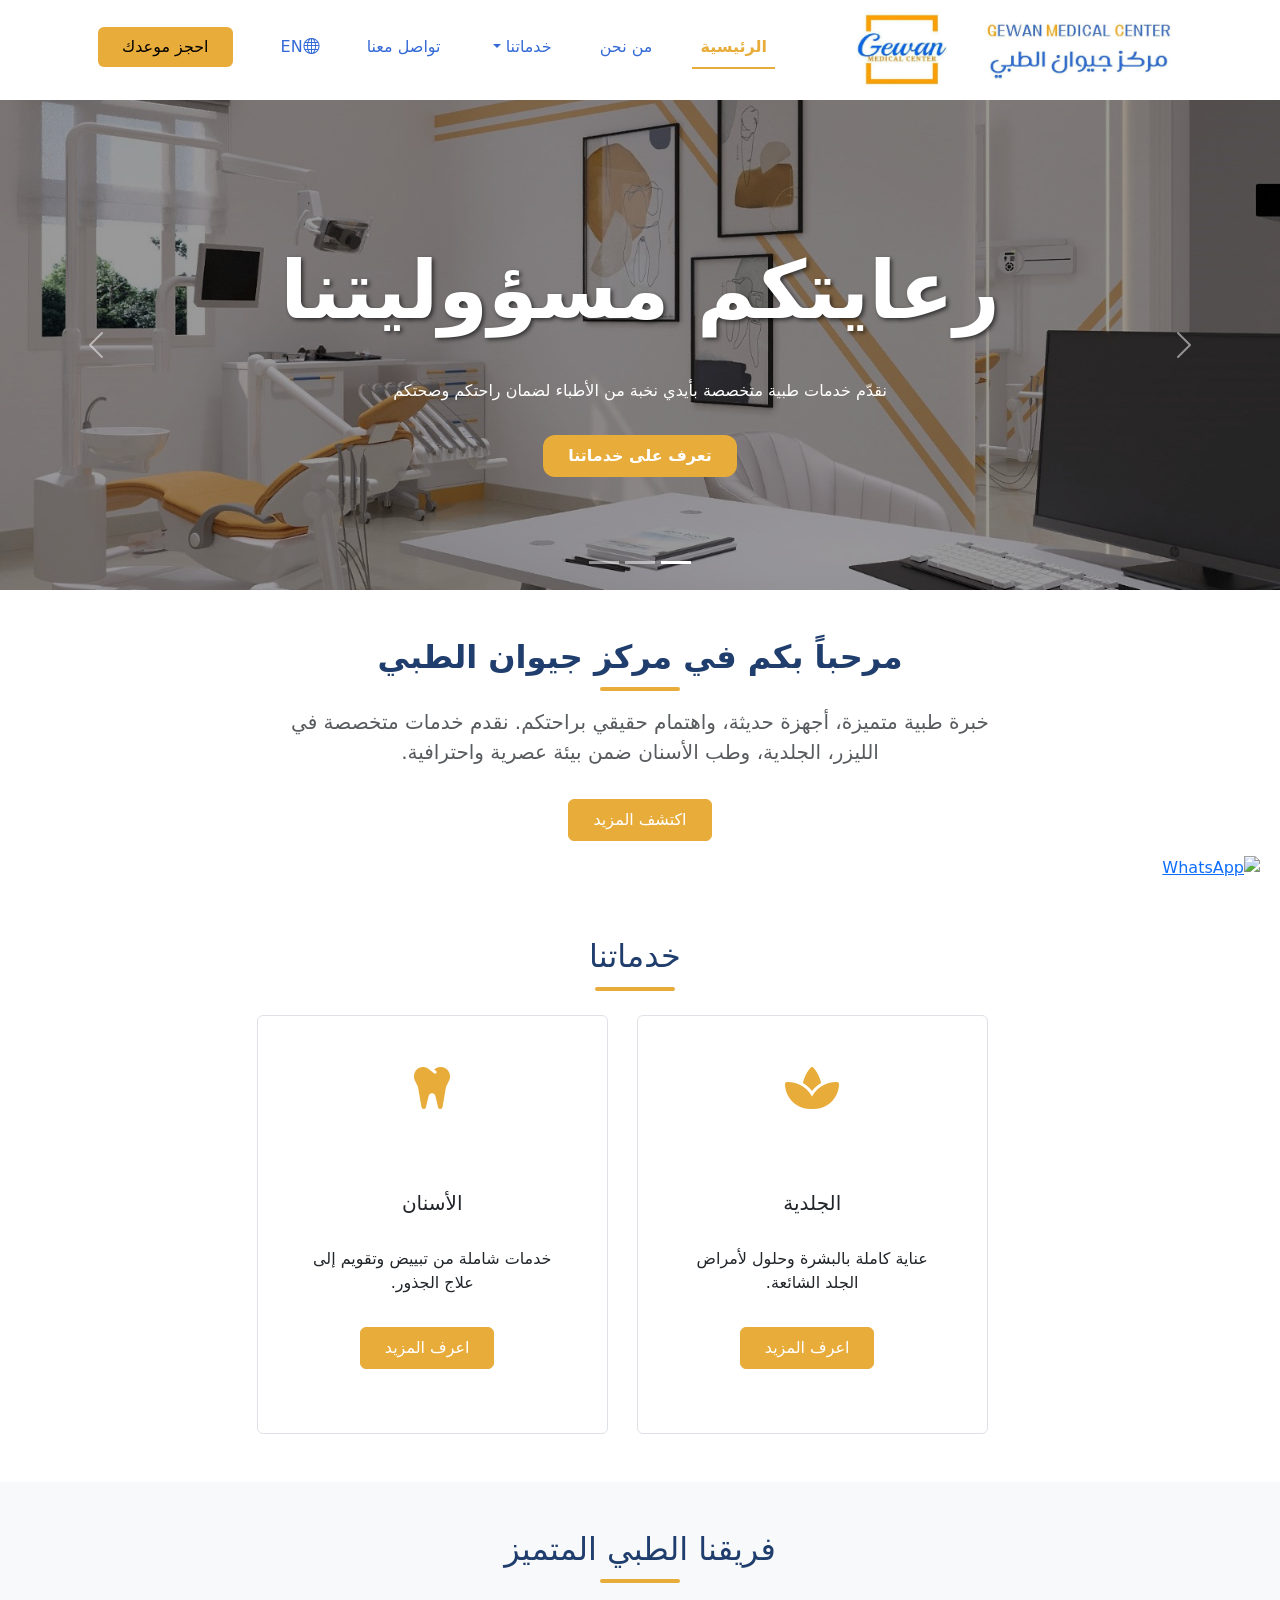
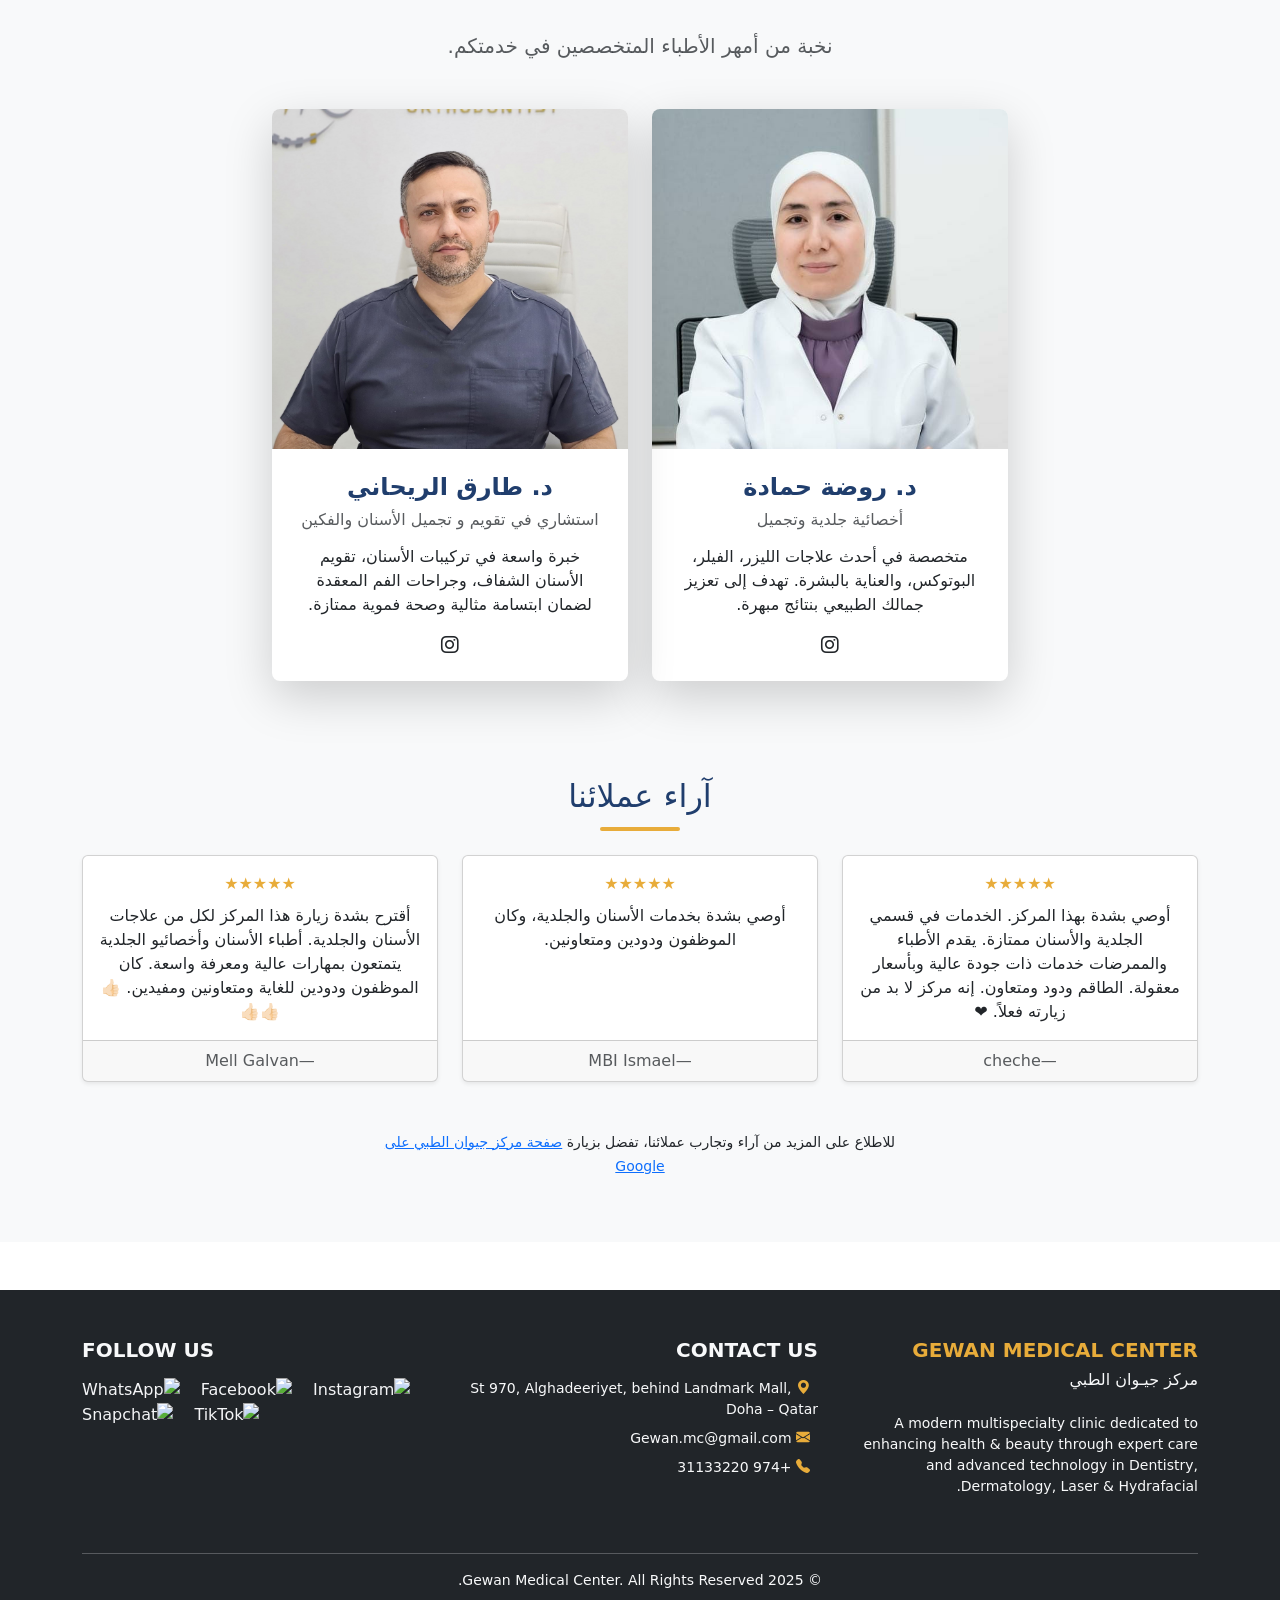
==== docs/index.html @ a1a54abe "Add files via upload" ====
<!DOCTYPE html>
<html lang="ar" dir="rtl">
<head>
    <meta charset="UTF-8">
    <meta name="viewport" content="width=device-width, initial-scale=1.0">
    <title>Gewan Medical Center</title>
        <link rel="stylesheet" href="https://cdn.jsdelivr.net/npm/bootstrap-icons@1.11.3/font/bootstrap-icons.css">
<link rel="stylesheet" href="https://cdnjs.cloudflare.com/ajax/libs/font-awesome/6.4.2/css/all.min.css">
<link href="https://cdn.jsdelivr.net/npm/bootstrap@5.3.8/dist/css/bootstrap.min.css" rel="stylesheet" integrity="sha384-sRIl4kxILFvY47J16cr9ZwB07vP4J8+LH7qKQnuqkuIAvNWLzeN8tE5YBujZqJLB" crossorigin="anonymous">
    <link href="assets/style.css" rel="stylesheet">
    <script src="https://cdn.jsdelivr.net/npm/bootstrap@5.3.8/dist/js/bootstrap.bundle.min.js" integrity="sha384-FKyoEForCGlyvwx9Hj09JcYn3nv7wiPVlz7YYwJrWVcXK/BmnVDxM+D2scQbITxI" crossorigin="anonymous"></script>
</head>
<a href="https://wa.me/97431133220" 
   class="whatsapp-float" 
   target="_blank" 
   title="تواصل معنا على واتساب">
  <img src="https://img.icons8.com/color/48/000000/whatsapp--v1.png" alt="WhatsApp">
</a>



<body>
   
  <nav class="navbar navbar-expand-lg navbar-custom">
  <div class="container">
    
    <a class="navbar-brand p-0 m-0 me-3 " href="index.html">
      <img src="images/WhatsApp Image 2025-09-18 at 08.56.41_3c8cac1d.jpg" alt="" width="340" height="80" class="navbar-logo p-0 m-0">
    </a>
  
    <button class="navbar-toggler" type="button" data-bs-toggle="collapse" data-bs-target="#navbarNavDropdown" aria-controls="navbarNavDropdown" aria-expanded="false" aria-label="Toggle navigation">
      <span class="navbar-toggler-icon"></span>
    </button>
    <div class="collapse navbar-collapse" id="navbarNavDropdown">
      
      <ul class="navbar-nav w-100 justify-content-end"> 
        
        <li class="nav-item mx-3">
          <a class="nav-link active" aria-current="page" href="index.html">الرئيسية<a>
        </li>
        <li class="nav-item mx-3">
          <a class="nav-link" href="about.html">من نحن</a>
        </li>
        
        <li class="nav-item dropdown mx-3">
          <a class="nav-link dropdown-toggle" href="#" id="navbarDropdownMenuLink" role="button" data-bs-toggle="dropdown" aria-expanded="false">
             خدماتنا
          </a>
          <ul class="dropdown-menu" aria-labelledby="navbarDropdownMenuLink">
            <li><a class="dropdown-item" href="derma.html">الجلدية</a></li>
            <li><a class="dropdown-item" href="ortho.html">الأسنان</a></li>
          </ul>
        </li>
        
        <li class="nav-item mx-3">
          <a class="nav-link" href="contact.html">تواصل معنا</a>
        </li>
        
         <li class="nav-item mx-3">
  <a class="nav-link" href="index-en.html"><i class="bi bi-globe"></i>EN</a>
</li>
        
        <li class="nav-item ms-lg-3 me-4"> 
            <a class="btn btn-warning px-4 py-2" href="https://wa.me/97431133220" style="background-color: #E8AC3A; border: none;">احجز موعدك</a>
        </li>
      </ul>
      
    </div>
  </div>
</nav>

<div id="carouselExampleIndicators" class="carousel slide" data-bs-ride="true">
  <div class="carousel-indicators">
    <button type="button" data-bs-target="#carouselExampleIndicators" data-bs-slide-to="0" class="active" aria-current="true" aria-label="Slide 1"></button>
    <button type="button" data-bs-target="#carouselExampleIndicators" data-bs-slide-to="1" aria-label="Slide 2"></button>
    <button type="button" data-bs-target="#carouselExampleIndicators" data-bs-slide-to="2" aria-label="Slide 3"></button>
  </div>
  <div class="carousel-inner">
    <div class="carousel-item active c-item">
      <img src="images/WhatsApp Image 2025-09-12 at 21.37.39_59a9d70a.jpg" class="d-block w-100 c-img" alt="img1">
      <div class="carousel-caption d-flex flex-column justify-content-center align-items-center h-100">
        <h1 class="display-1 fw-bolder mb-3">رعايتكم مسؤوليتنا</h1><br>
        <p>نقدّم خدمات طبية متخصصة بأيدي نخبة من الأطباء لضمان راحتكم وصحتكم</p>
            <a href="#services" class="btn btn-cta px-4 py-2 mt-3">تعرف على خدماتنا</a>

      </div>
    </div>
    <div class="carousel-item c-item">
      <img src="images/WhatsApp Image 2025-09-12 at 21.37.39_78ff6b8d.jpg" class="d-block w-100 c-img" alt="img2">
       <div class="carousel-caption d-flex flex-column justify-content-center align-items-center h-100">
        <h1 class="display-1 fw-bolder mb-3">خدمات جلدية وتقويم أسنان</h1><br>
        <p> من جلسات العناية بالبشرة إلى ابتسامة مثالية، خبراؤنا جاهزون لخدمتكم بأعلى جودة</p>
            <a href="contact.html" class="btn btn-cta px-4 py-2 mt-3">احجز موعد</a>

      </div>
    </div>
    <div class="carousel-item c-item">
      <img src="images/WhatsApp Image 2025-09-12 at 21.37.39_b783c3b2.jpg" class="d-block w-100 c-img" alt="img3">
       <div class="carousel-caption d-flex flex-column justify-content-center align-items-center h-100">
        <h1 class="display-1 fw-bolder mb-3">احجز موعدك بسهولة</h1>
        <p>تواصل معنا الآن لزيارة سريعة واهتمام فوري</p><br>
            <a href="https://wa.me/97431133220" class="btn btn-cta px-4 py-2">تواصل معنا</a>

      </div>
    </div>
  </div>
  
  <button class="carousel-control-prev" type="button" data-bs-target="#carouselExampleIndicators" data-bs-slide="prev">
    <span class="carousel-control-prev-icon" aria-hidden="true"></span>
    <span class="visually-hidden">Previous</span>
  </button>
  <button class="carousel-control-next" type="button" data-bs-target="#carouselExampleIndicators" data-bs-slide="next">
    <span class="carousel-control-next-icon" aria-hidden="true"></span>
    <span class="visually-hidden">Next</span>
  </button>
</div>


   <section class="welcome-section py-5" dir="rtl">
  <div class="container">
    <div class="row justify-content-center">
      
      <div class="col-md-8 text-center">
        <h2 class="fw-bold mb-3 section-title">مرحباً بكم في مركز جيوان الطبي</h2>
        <p class="text-muted fs-5">
          خبرة طبية متميزة، أجهزة حديثة، واهتمام حقيقي براحتكم. 
          نقدم خدمات متخصصة في الليزر، الجلدية، وطب الأسنان ضمن بيئة عصرية واحترافية.
        </p>
        <a href="about.html" class="btn btn-primary-custom px-4 py-2 mt-3">اكتشف المزيد</a>
      </div>

    </div>
  </div>
</section>


  </div>
</section>

<section class="services-cards-section container my-5 text-center ">
  <h2  id="services" class="mb-4 section-title text-center ">خدماتنا</h2>
     <div class="row text-center d-flex align-items-stretch justify-content-center"> 
     
   <div class="col-md-6 col-lg-4 d-flex"> 
  <div class="card p-4 text-center h-100"> 
  <i class="fa-solid fa-spa"></i>
   <div class="card-body">
      <h5 class="card-title">الجلدية</h5>
      <p class="card-text">عناية كاملة بالبشرة وحلول لأمراض الجلد الشائعة.</p>
      <a href="derma.html" class="btn btn-primary-custom px-4 py-2 mt-3">اعرف المزيد</a>
    </div>
  </div>
</div>

<div class="col-md-6 col-lg-4 d-flex"> 
  <div class="card p-4 text-center h-100">  
  <i class="fa-solid fa-tooth"></i>  
    <div class="card-body">
      <h5 class="card-title">الأسنان</h5>
      <p class="card-text">خدمات شاملة من تبييض وتقويم إلى علاج الجذور.</p>
      <a href="ortho.html" class="btn btn-primary-custom px-4 py-2 mt-3">اعرف المزيد</a>
    </div>
  </div>
</div>
    </div>
</section>


<section class="py-5 bg-light doctors-section">
    <div class="container">
        <div class="text-center mb-5">
            <h2 class="mb-5 section-title text-center">فريقنا الطبي المتميز</h2>
            <p class="lead text-muted">نخبة من أمهر الأطباء المتخصصين في خدمتكم.</p>
        </div>

        <div class="row justify-content-center g-4">
            
            <div class="col-md-6 col-lg-4">
                <div class="card h-100 border-0 shadow-lg rounded-3 overflow-hidden doctor-card">
                    <div class="doctor-img-container">
                        <img src="images/dr.rawda.jpg" class="card-img-top doctor-img" alt="صورة د. روضة">
                    </div>
                    <div class="card-body text-center p-4">
                        <h4 class="card-title fw-bold text-primary mb-2">د. روضة حمادة</h4>
                        <h6 class="text-muted mb-3">أخصائية جلدية وتجميل</h6>
                        <p class="card-text text-dark">
                            متخصصة في أحدث علاجات الليزر، الفيلر، البوتوكس، والعناية بالبشرة. تهدف إلى تعزيز جمالك الطبيعي بنتائج مبهرة.
                        </p>
                        <div class="social-icons mt-3">
                            <a href="https://www.instagram.com/drawdahamada?igsh=ZHRvZXlpbjd2ejQ1" class="text-dark mx-2"><i class="fab fa-instagram fa-lg"></i></a>
                        </div>
                    </div>
                </div>
            </div>

            <div class="col-md-6 col-lg-4">
                <div class="card h-100 border-0 shadow-lg rounded-3 overflow-hidden doctor-card">
                    <div class="doctor-img-container">
                        <img src="images/dr.tarek.jpg" class="card-img-top doctor-img" alt="صورة د. طارق">
                    </div>
                    <div class="card-body text-center p-4">
                        <h4 class="card-title fw-bold text-primary mb-2">د. طارق الريحاني</h4>
                        <h6 class="text-muted mb-3">استشاري في تقويم و تجميل الأسنان والفكين</h6>
                        <p class="card-text text-dark">
                            خبرة واسعة في تركيبات الأسنان، تقويم الأسنان الشفاف، وجراحات الفم المعقدة لضمان ابتسامة مثالية وصحة فموية ممتازة.
                        </p>
                        <div class="social-icons mt-3">
                            <a href="https://www.instagram.com/drtarek_al_rihani?igsh=MTMxM2R5azlobGZpZg==" class="text-dark mx-2"><i class="fab fa-instagram fa-lg"></i></a>
                        </div>
                    </div>
                </div>
            </div>
            
        </div>
    </div>
</section>


<section class="bg-light py-5 text-center">
  <div class="container">
    <h2 class="mb-4 section-title text-center">آراء عملائنا</h2>
   <div class="row">
      
      <div class="col-md-4 mb-4">
        <div class="card h-100 shadow-sm">
          <div class="card-body">
            <div class="mb-2 text-warning">★★★★★</div>
            <p class="card-text">أوصي بشدة بهذا المركز. الخدمات في قسمي الجلدية والأسنان ممتازة. يقدم الأطباء والممرضات خدمات ذات جودة عالية وبأسعار معقولة. الطاقم ودود ومتعاون. إنه مركز لا بد من زيارته فعلاً. ❤️</p>
          </div>
          <div class="card-footer text-muted">—cheche</div>
        </div>
      </div>

      <div class="col-md-4 mb-4">
        <div class="card h-100 shadow-sm">
          <div class="card-body">
            <div class="mb-2 text-warning">★★★★★</div>
            <p class="card-text">أوصي بشدة بخدمات الأسنان والجلدية، وكان الموظفون ودودين ومتعاونين.</p>
          </div>
          <div class="card-footer text-muted">—MBI Ismael</div>
        </div>
      </div>

      <div class="col-md-4 mb-4">
        <div class="card h-100 shadow-sm">
          <div class="card-body">
            <div class="mb-2 text-warning">★★★★★</div>
            <p class="card-text">أقترح بشدة زيارة هذا المركز لكل من علاجات الأسنان والجلدية. أطباء الأسنان وأخصائيو الجلدية يتمتعون بمهارات عالية ومعرفة واسعة. كان الموظفون ودودين للغاية ومتعاونين ومفيدين. 👍🏻👍🏻👍🏻</p>
          </div>
          <div class="card-footer text-muted">—Mell Galvan</div>
        </div>
      </div>
    </div>
   <p class="text-center mt-4">
  <small>
    للاطلاع على المزيد من آراء وتجارب عملائنا، تفضل بزيارة  
    <a href="https://goo.gl/maps/kfU4Qc6S6274GmgRA" target="_blank" rel="noopener noreferrer">
      صفحة مركز جيوان الطبي على <br>Google
    </a>
  </small>
</p>
  </div>
</section>


<footer class="footer bg-dark text-light pt-5 pb-3 mt-5">
  <div class="container">
    <div class="row">

      <!-- Company Info -->
      <div class="col-md-4 mb-4">
<h5 class="text-warning fw-bold">GEWAN MEDICAL CENTER</h5>
    <h6 class="mb-4">مركز جيـوان الطبي</h6>        <p class="small">
          A modern multispecialty clinic dedicated to enhancing health & beauty 
          through expert care and advanced technology in Dentistry, Dermatology, 
          Laser & Hydrafacial.
        </p>
      </div>

      <!-- Contact Info -->
      <div class="col-md-4 mb-4">
        <h5 class="text-uppercase fw-bold mb-3">Contact Us</h5>
        <p class="small mb-2"><i class="bi bi-geo-alt-fill text-warning me-2"></i>
          St 970, Alghadeeriyet, behind Landmark Mall, Doha – Qatar
        </p>
        <p class="small mb-2"><i class="bi bi-envelope-fill text-warning me-2"></i>
          <a href="mailto:Gewan.mc@gmail.com" class="text-light">Gewan.mc@gmail.com</a>
        </p>
        <p class="small"><i class="bi bi-telephone-fill text-warning me-2"></i>
          <a href="tel:+97431133220" class="text-light">+974 31133220</a>
        </p>
      </div>

      <!-- Social Media -->
      <div class="col-md-4 mb-4 text-center text-md-start">
    <h5 class="text-uppercase fw-bold mb-3">Follow Us</h5>
    
    <a href="https://instagram.com/Gewan.mc" target="_blank" class="me-3">
        <img src="https://img.icons8.com/fluency/36/instagram-new.png" alt="Instagram">
    </a>
    
    <a href="https://facebook.com/Gewan.mc" target="_blank" class="me-3">
        <img src="https://img.icons8.com/fluency/36/facebook-new.png" alt="Facebook">
    </a>
    
    <a href="https://wa.me/97431133220" target="_blank" class="me-3">
        <img src="https://img.icons8.com/color/36/whatsapp--v1.png" alt="WhatsApp">
    </a>
    
    <a href="https://www.tiktok.com/@gewan.medical.cen" target="_blank" class="me-3">
        <img src="https://img.icons8.com/fluency/36/tiktok.png" alt="TikTok">
    </a>
    
    <a href="https://www.snapchat.com/@gewanmedicalcen" target="_blank" class="me-3">
        <img src="https://img.icons8.com/fluency/36/snapchat.png" alt="Snapchat">
    </a>
</div>
    </div>

    <!-- Divider -->
    <hr class="bg-secondary">

    <!-- Bottom -->
    <div class="text-center small">
      <p class="mb-0">© 2025 Gewan Medical Center. All Rights Reserved.</p>
    </div>
  </div>
</footer>

</body>
</html>
---- docs/assets/style.css ----
html {
  scroll-behavior: smooth;
}
body {
    padding-top: 100px; 
}

.navbar-custom {
    position: fixed;
    top: 0;
    left: 0;
    width: 100%;
    z-index: 9999; 
    background-color: #fff;
}

.overlay {
    position: absolute;
    top: 0;
    left: 0;
    width: 100%;
    height: 100%;
    background-color: rgba(0, 0, 0, 0.4); 
    z-index: 1;
}

.carousel-caption {
    z-index: 2;
}

.c-item {
    height: 70vh; 
}

.c-img {
    height: 100%;
    object-fit: cover; /* لضمان تغطية الصورة للمساحة دون تشوه */
}

.carousel-caption h1 {
    padding-top: 70px;
    text-shadow: 2px 2px 4px rgba(0, 0, 0, 0.6); 
}
.navbar-custom .nav-link,
.navbar-custom .navbar-brand {
    color: #346ad6 !important ; 
    
    
}

.navbar-custom .dropdown-item{
    color: #315eb6;
}


.navbar-custom .nav-link:hover{
    color: #E8AC3A !important;
}

.navbar-custom .nav-link.active {
        border-bottom: 2px solid #E8AC3A; 
        margin-bottom: 0;
  color: #E8AC3A !important;
  font-weight: bold; 
}

.navbar-custom .dropdown-item:hover {
      background-color: #94B6EF;

}


.section-title {
    color: #203E6D; 
    
    position: relative; 
    padding-bottom: 10px; 
}

.section-title::after {
    content: '';
    display: block;
    width: 90px; 
    height: 3px; 
    background-color: #E8AC3A;
    
    position: absolute;
    bottom: 0;
    left: 50%;
    transform: translateX(-50%);
}

.btn-primary-custom {
    background-color: #E8AC3A;
    border-color: #E8AC3A;
    color: #fff;
}

.btn-primary-custom:hover {
    background-color: #c9932e;
    border-color: #c9932e;
}

.whatsapp-float {
  position: fixed;
  bottom: 20px;
  right: 20px;
  z-index: 999;
  cursor: pointer;
}

.c-item{
    height:490px;
   
}
.c-img{
    
     height: 100%;
    object-fit: cover;
    filter:brightness(0.6);
    
}
.services-cards-section .card i {
    font-size: 3rem; 
    color: #E8AC3A; 
    margin-bottom: 15px;
    transition: color 0.3s ease; 
}

.services-cards-section .card {
    transition: all 0.3s ease; 
    border: 1px solid #dee2e6; 
}

.services-cards-section .card:hover {
    background-color: #203E6D; 
    color: #fff; 
    cursor: pointer;
    transform: translateY(-5px); 
    box-shadow: 0 10px 20px rgba(0, 0, 0, 0.2); 
}

.services-cards-section .card:hover i {
    color: #fff; 
}

.services-cards-section .card:hover .card-title {
    color: #fff; 
}


.btn-primary-custom {
    background-color: #E8AC3A;
    border-color: #E8AC3A;
    color: #fff;
    transition: all 0.3s ease;
}


.services-cards-section .card:hover .btn-primary-custom {
    background-color: #203E6D; 

    color: #fff;
    border-color: #fff; /* يمكن تغيير الحدود إلى الأبيض */
}


.services-cards-section .card:hover .btn-primary-custom:hover {
    background-color: #142a4a; /* درجة أغمق قليلاً من الكحلي */
    color: #fff;
    border-color: #fff;
}


.doctors-section {
    background-color: #F4F5F7; /* لون الخلفية الفاتح */
}

.doctors-section .section-title {
    color: #203E6D; /* لون العنوان الكحلي */
    position: relative;
    padding-bottom: 15px;
    display: inline-block;
}


.doctors-section .section-title::after {
    content: '';
    display: block;
    width: 80px;
    height: 4px;
    background-color: #E8AC3A; /* اللون الذهبي للخط */
    position: absolute;
    bottom: 0;
    left: 50%;
    transform: translateX(-50%);
    border-radius: 2px;
}


.doctor-card {
    transition: transform 0.3s ease-in-out, box-shadow 0.3s ease-in-out;
    border: none !important;
}

.doctor-card:hover {
    transform: translateY(-10px); /* رفع البطاقة عند التحويم */
    box-shadow: 0 1rem 3rem rgba(0, 0, 0, 0.175) !important; /* ظل أقوى */
}


.doctor-img-container {
    overflow: hidden;
    position: relative;
}

.doctor-img {
    transition: transform 0.3s ease-in-out; /* حركة ناعمة للصورة */
    width: 100%;
    height: 340px; 
    object-fit: cover;
}

.doctor-card:hover .doctor-img {
    transform: scale(1.08); /* تكبير الصورة قليلاً عند التحويم */
}

/* ألوان الأيقونات الاجتماعية والأسماء */
.doctor-card .social-icons a {
    color: #203E6D; /* لون كحلي للأيقونات */
    transition: color 0.3s ease;
}

.doctor-card .social-icons a:hover {
    color: #E8AC3A; /* لون ذهبي عند التحويم */
}


.text-primary {
  
    color: #203E6D !important; 
}


.text-warning {
    color: #E8AC3A !important;
}

/*ِabout us*/
.circle-wrapper {
  position: relative;
  width: 390px;
  height: 390px;
}

.circle-bg {
  position: absolute;
  top: 20px;
  
  width: 100%;
  height: 100%;
  border-radius: 50%;
  background: #E8AC3A;
  z-index: 1;
}

.circle-image-wrapper {
  position: relative;
  width: 370px;
  height: 370px;
  border-radius: 50%;
  overflow: hidden;
  z-index: 1;
  box-shadow: 0 10px 25px rgba(0,0,0,0.2);
}

.circle-image-wrapper img {
  width: 100%;
  height: 100%;
  object-fit: cover;
}

.section-title {
  
    color: #203E6D; /* كحلي */
    position: relative;
    padding-bottom: 15px;
    display: inline-block;
}

.section-title::after {
    content: '';
    display: block;
    width: 80px;
    height: 4px;
    background-color: #E8AC3A; /* ذهبي */
    position: absolute;
    bottom: 0;
    left: 50%;
    transform: translateX(-50%);
    border-radius: 2px;
}


.vision-mission-card {
    /* لون خلفية كحلي فاتح جداً لتحديد المساحة */
    background-color: #f8f9fa; 
    /* حدود رقيقة بلون كحلي فاتح */
    border: 1px solid #94B6EF; 
    /* ظل خفيف لإبراز البطاقة */
    box-shadow: 0 4px 10px rgba(0, 0, 0, 0.05);
    /* تأثير انتقال للتحسين البصري */
    transition: transform 0.3s ease, box-shadow 0.3s ease;
    height: 100%; /* لضمان ارتفاع متساوٍ */
}


.vision-mission-card:hover {
    transform: translateY(-5px);
    box-shadow: 0 8px 15px rgba(0, 0, 0, 0.1);
}


.text-warning {
    color: #E8AC3A !important; /* اللون الذهبي */
}


.text-primary {
    color: #203E6D !important; /* اللون الكحلي */
}

/* CTA Footer (section style) */
.cta-footer {
  background: linear-gradient(90deg, #203E6D, #2c4f87);
  color: #fff;
  display: flex;
  justify-content: space-between;
  align-items: center;
  padding: 18px 25px;
  font-size: 15px;
  border-radius: 12px;
  margin: 40px auto;
  max-width: 900px;
  box-shadow: 0 4px 12px rgba(0,0,0,0.1);
}

.cta-footer strong {
  color: #E8AC3A;
  font-weight: bold;
  margin-right: 6px;
}

.cta-footer a {
  background-color: #E8AC3A;
  color: #203E6D;
  text-decoration: none;
  font-weight: 600;
  padding: 10px 22px;
  border-radius: 25px;
  transition: all 0.3s ease;
}

.cta-footer a:hover {
  background-color: #fff;
  color: #203E6D;
  transform: translateY(-2px);
  box-shadow: 0 4px 10px rgba(0,0,0,0.15);
}

/* موبايل */
@media (max-width: 576px) {
  .cta-footer {
    flex-direction: column;
    text-align: center;
    gap: 10px;
    font-size: 14px;
    padding: 20px;
  }
}
@media (max-width: 576px) {
  .services-cards-section .row {
    justify-content: center !important;
  }

  .services-cards-section .col-md-6 {
    display: flex;
    justify-content: center;
    margin-bottom: 20px;
  }

  .services-cards-section .card {
    width: 90%;
    max-width: 320px;
  }
}

/*contact us */

/* Hero background */
.contact-hero {
  position: relative;
  height: 50vh;
  background: url('https://images.unsplash.com/photo-1505751172876-fa1923c5c528') no-repeat center center/cover;
}

.contact-hero::after {
  content: "";
  position: absolute;
  inset: 0;
  background: rgba(0,0,0,0.5);
}

/* Contact form - overlapping */
.contact-form {
  position: relative;
  margin: -240px auto 40px auto; /* negative margin pulls it up */
  background: #F4F5F7;
  padding: 2rem;
  border-radius: 20px;
  box-shadow: 0 10px 30px rgba(0,0,0,0.3);
  width: 90%;

  max-width: 500px;
  animation: fadeInUp 1s forwards;
}

/* Animation */
@keyframes fadeInUp {
  from {
    opacity: 0;
    transform: translateY(40px) scale(0.95);
  }
  to {
    opacity: 1;
    transform: translateY(0) scale(1);
  }
}
.info-box {
    display: flex; /* يجعل العناصر الأبناء (الصورة والنص) في صف واحد */
    align-items: center; /* توسيط العناصر عمودياً */
    gap: 15px; /* إضافة مسافة بين الأيقونة والنص */
    padding: 10px;
    border-radius: 10px;
    /* إضافة لمسة جمالية عند التحويم */
    transition: background-color 0.3s ease;
}

/* تأثير خفيف عند التحويم */
.info-box:hover {
    background-color: #F0F0F0; /* خلفية رمادية فاتحة جداً عند التحويم */
}

/* تنسيق الأيقونة داخل الصندوق */
.info-box img {
    flex-shrink: 0; /* يمنع الأيقونة من التقلص */
    width: 39px; /* تصغير حجم الأيقونة قليلاً لتكون متناسبة */
    height: 39px;
}

.info-text h4 {
    margin-bottom: 0px; 
    color: #203E6D; 
    font-weight: bold;
}

/* تنسيق الروابط داخل الصناديق */
.info-text a {
    color: #E8AC3A; /* لون ذهبي للروابط */
    text-decoration: none;
    transition: color 0.3s;
}

.info-text a:hover {
    color: #c98a22; 
}


.social-icons a img {
    width: 30px; /* تصغير أيقونات السوشيال ميديا قليلاً */
    height: 30px;
    margin-inline-end: 0px; 
}


.contact-form h2 {
  margin-bottom: 1rem;
  color: #203E6D;
  font-weight: bold;
}

/* Inputs */
.contact-form .form-control {
  border-radius: 10px;
  border: 1px solid #94B6EF;
  transition: border-color 0.3s, box-shadow 0.3s;
}
.contact-form .form-control:focus {
  border-color: #203E6D;
  box-shadow: 0 0 0 0.2rem rgba(148,182,239,0.4);
}

/* Button */
.btn-custom {
  background: #E8AC3A;
  color: #fff;
  font-weight: bold;
  border-radius: 12px;
  transition: 0.3s;
}
.btn-custom:hover {
  background: #c98a22;
}

.contact-info h2 {
  font-size: 1.3rem; /* أصغر */
}

.info-text h4 {
  font-size: 1rem;   /* كان 1.2rem */
}

.info-text p,
.info-text a {
  font-size: 0.9rem; /* كان 1rem */
}

.contact-info h4.mt-4 {
  font-size: 1rem;   /* أصغر */
}

.social-icons a img {
  width: 35px;  /* كان 40px */
  height: 35px;
}
.map-container {
  width: 100%;
  max-width: 800px;
  margin: auto;
  border-radius: 20px;
  overflow: hidden;
}

.footer {
  background: #203E6D; /* navy */
  color: #F4F5F7;     /* light gray */
}

.footer a {
  color: #F4F5F7;
  text-decoration: none;
}

.footer a:hover {
  color: #E8AC3A; /* gold */
}







/*derma*/
/* Dermatology Hero Section */
.derma-hero {
    position: relative;
    height:100%;
    min-height: 300px; /* يمكن تعديل الارتفاع */
    display: flex;
    align-items: center;
    background: 
        linear-gradient(rgba(0, 0, 0, 0.5), rgba(0, 0, 0, 0.5)), /* التعتيم */
        url('../images/بروفايلجلدية.jpg') center center/cover no-repeat; /* ضع رابط الصورة هنا */
    color: #fff; /* لتلوين النص */
}
.ortho-hero {
    position: relative;
    height:100%;
    min-height: 350px; /* يمكن تعديل الارتفاع */
    display: flex;
    align-items: center;
    background: 
        linear-gradient(rgba(0, 0, 0, 0.5), rgba(0, 0, 0, 0.5)), /* التعتيم */
        url('../images/بروفايل\ اسنان.webp') center center/cover no-repeat; /* ضع رابط الصورة هنا */
    color: #fff; /* لتلوين النص */
}

.derma-hero .hero-text-content h1,
.derma-hero .hero-text-content p {
    color: #fff; /* النص يكون أبيض فوق الخلفية المعتمة */
}
.ortho-hero .hero-text-content h1,
.ortho-hero .hero-text-content p {
    color: #fff; /* النص يكون أبيض فوق الخلفية المعتمة */
}

.derma-hero .btn-cta {
    background-color: #E8AC3A;
    color: #203E6D;
    font-weight: bold;
    border: none;
    transition: all 0.3s ease;
}

.derma-hero .btn-cta:hover {
    background-color: #d29a31;
    color: #fff;
}
.ortho-hero .btn-cta {
    background-color: #E8AC3A;
    color: #203E6D;
    font-weight: bold;
    border: none;
    transition: all 0.3s ease;
}

.ortho-hero .btn-cta:hover {
    background-color: #d29a31;
    color: #fff;
}

.derma-intro h2 {
  font-size: 2rem;
  color: #203E6D;
}

.derma-intro p {
  font-size: 1.1rem;
  line-height: 1.8;
  color: #687A86;
}
.derma-services h2 {
  color: #203E6D;
}
/* ===== كروت الأقسام ===== */
.derma-card {
  position: relative;
  cursor: pointer;
  overflow: hidden;
  border-radius: 12px;
  transition: transform 0.3s ease, box-shadow 0.3s ease;
}

.derma-card img {
  width: 100%;
  height: 250px;
  object-fit: cover;
  filter: brightness(70%);
  transition: transform 0.3s ease;
}

.derma-card .card-title {
  text-align: center;
  position: absolute;
  bottom: 15px;
  right: 20px;
  color: #fff;
  font-size: 1.4rem;
  font-weight: bold;
  text-shadow: 0 2px 5px rgba(0,0,0,0.5);
}

.derma-card:hover {
  transform: translateY(-5px);
  box-shadow: 0 8px 20px rgba(0,0,0,0.15);
}

.derma-card:hover img {
  transform: scale(1.05);
}
/* ===== كروت الأقسام ===== */
.dental-card {
  position: relative;
  cursor: pointer;
  overflow: hidden;
  border-radius: 12px;
  transition: transform 0.3s ease, box-shadow 0.3s ease;
}

.dental-card img {
  width: 100%;
  height: 250px;
  object-fit: cover;
  filter: brightness(70%);
  transition: transform 0.3s ease;
}

.dental-card .card-title {
  position: absolute;
  bottom: 15px;
  right: 20px;
  color: #fff;
  font-size: 1.4rem;
  font-weight: bold;
  text-shadow: 0 2px 5px rgba(0,0,0,0.5);
}

.dental-card:hover {
  transform: translateY(-5px);
  box-shadow: 0 8px 20px rgba(0,0,0,0.15);
}

.dental-card:hover img {
  transform: scale(1.05);
}

/* ===== الأقسام التفصيلية ===== */
.detail-section {
  padding: 40px 20px;
  border-bottom: 1px solid #E8AC3A;
}

.detail-section:last-child {
  border-bottom: none;
}

.detail-section h2 {
  font-size: 2rem;
}

/* ===== الأقسام التفصيلية ===== */
.detail-section {
  padding: 40px 20px;
  border-bottom: 1px solid #E8AC3A;
}

.detail-section:last-child {
  border-bottom: none;
}

.detail-section h2 {
  font-size: 2rem;
}

/* الدائرة */
.service-circle {
  width: 180px;
  height: 180px;
  background: #E8AC3A; /* ذهبي */
  color: #fff;
  border-radius: 50%;
  display: flex;
  flex-direction: column;
  justify-content: center;
  align-items: center;
  padding: 15px;
  margin: auto;
  transition: transform 0.3s, box-shadow 0.3s;
  text-align: center;
}

.service-circle:hover {
  transform: scale(1.08);
  box-shadow: 0 10px 25px rgba(0,0,0,0.25);
}

/* الأيقونة */
.service-circle i {
  font-size: 2rem;
  margin-bottom: 8px;
}

/* العنوان */
.service-circle h6 {
  font-size: 1rem;
  font-weight: bold;
  margin-bottom: 5px;
  color: #fff;
}

/* الوصف */
.service-circle p {
  font-size: 0.8rem;
  margin: 0;
  line-height: 1.4;
  color: #f9f9f9;
}
.derma-tech h2 {
  color: #203E6D;
}

.tech-box {
  background: #F4F5F7;
  padding: 20px;
  border-radius: 15px;
  box-shadow: 0 5px 15px rgba(0,0,0,0.1);
  transition: transform 0.3s, box-shadow 0.3s;
  gap: 15px; /* مسافة بين الأيقونة والنص */
}

.tech-box:hover {
  transform: translateY(-5px);
  box-shadow: 0 8px 20px rgba(0,0,0,0.2);
}

.tech-icon {
  font-size: 1.8rem;
  color: #E8AC3A;
  flex-shrink: 0;
  margin-top: 4px;
}

.tech-box h5 {
  color: #E8AC3A;
  margin-bottom: 8px;
}

.tech-box p {
  color: #687A86;
  font-size: 0.95rem;
  line-height: 1.6;
}
.derma-why h2 {
  color: #203E6D;
}

.why-box {
  background: #F4F5F7;
  border-radius: 15px;
  box-shadow: 0 6px 15px rgba(0,0,0,0.1);
  transition: transform 0.3s, box-shadow 0.3s;
  text-align: center;
}

.why-box:hover {
  transform: translateY(-5px);
  box-shadow: 0 10px 25px rgba(0,0,0,0.2);
}

.why-icon {
  font-size: 2rem;
  color: #E8AC3A;
  margin-bottom: 15px;
}
.derma-cta {
  background: linear-gradient(rgba(32,62,109,0.9), rgba(32,62,109,0.9)), 
              url('https://images.unsplash.com/photo-1584467735871-bd1a1dc4a87c') no-repeat center center/cover;
  padding: 80px 0;
  border-radius: 15px;
  margin: 60px auto;
  max-width: 1000px;
  box-shadow: 0 10px 25px rgba(0,0,0,0.3);
}

.derma-cta h2 {
  font-size: 2rem;
  color: #fff;
}

.derma-cta p {
  font-size: 1.1rem;
  color: #f1f1f1;
}

.btn-cta {
  background: #E8AC3A;
  color: #fff;
  font-weight: bold;
  border-radius: 12px;
  transition: 0.3s;
}

.btn-cta:hover {
  background: #c98a22;
  color: #fff;
}
.img-box img {
  max-height: 450px;   /* غيري الرقم حسب المناسب */
  width: auto;
  margin: 0 auto;
  display: block;
  object-fit: contain; /* يخلي الصورة كاملة بدون قص */
}


.img-box img:hover {
  transform: scale(1.05);
}
#hydrafacial-section .img-box img {
 
  
 
   width: 80%;   /* الصورة أصغر شوي داخل العمود */
  height: auto;
  object-fit: cover;
  transition: transform 0.3s ease-in-out;
}

#hydrafacial-section .img-box img:hover {
  transform: scale(1.05);
}
#derma-tech h2, 
#derma-tech h3, 
#derma-tech p {
  color: #203E6D ; 
}

#derma-tech img {
  max-height: 280px; 
  object-fit: cover;
}

@media (max-width: 768px) {
  #derma-tech .row {
    text-align: center !important;
  }
}
.tool-img {
  width: 100%;
  max-height: 350px;   /* نفس الارتفاع لكل الصور */
  object-fit: contain;  /* تظهر الصورة كاملة بدون قص */
  display: block;
  margin: 0 auto;
}

@media (max-width: 768px) {
  .text-center .tool-img {
    margin: 0 auto;
  }
}
/* الخطوط والألوان */
#dental-tools h2,
#dental-tools h3 {
  font-family: 'Cairo', sans-serif; /* خط موحد */
  color: #203E6D;
}

#dental-tools p {
  font-family: 'Cairo', sans-serif;
  color: #687A86;
}

/* تباعد موحد حول كل قسم */
#dental-tools .container > div {
  margin-left: 30px;
  margin-right: 30px;
 
}

/* الصور: نفس الحجم والحاوية */
.img-box {
  width: 100%;
  height: 350px;       /* ارتفاع موحد لكل الصور */
  display: flex;
  justify-content: center;
  align-items: center;
  overflow: hidden;
  border-radius: 10px;
  background-color: #f8f9fa; /* خلفية خفيفة */
  margin-bottom: 15px; /* مسافة أسفل الصورة */
}

.img-box img {
  max-width: 100%;
  max-height: 100%;
  object-fit: contain;
  display: block;
}

/* نصوص فوق الصور للصور المتعددة */
.multi-img-section h3,
.multi-img-section p {
  margin-bottom: 20px;
  text-align: center;
}

/* responsive: على الموبايل كل شيء بالنص */
@media (max-width: 768px) {
  #dental-tools .row {
    text-align: center !important;
  }
}
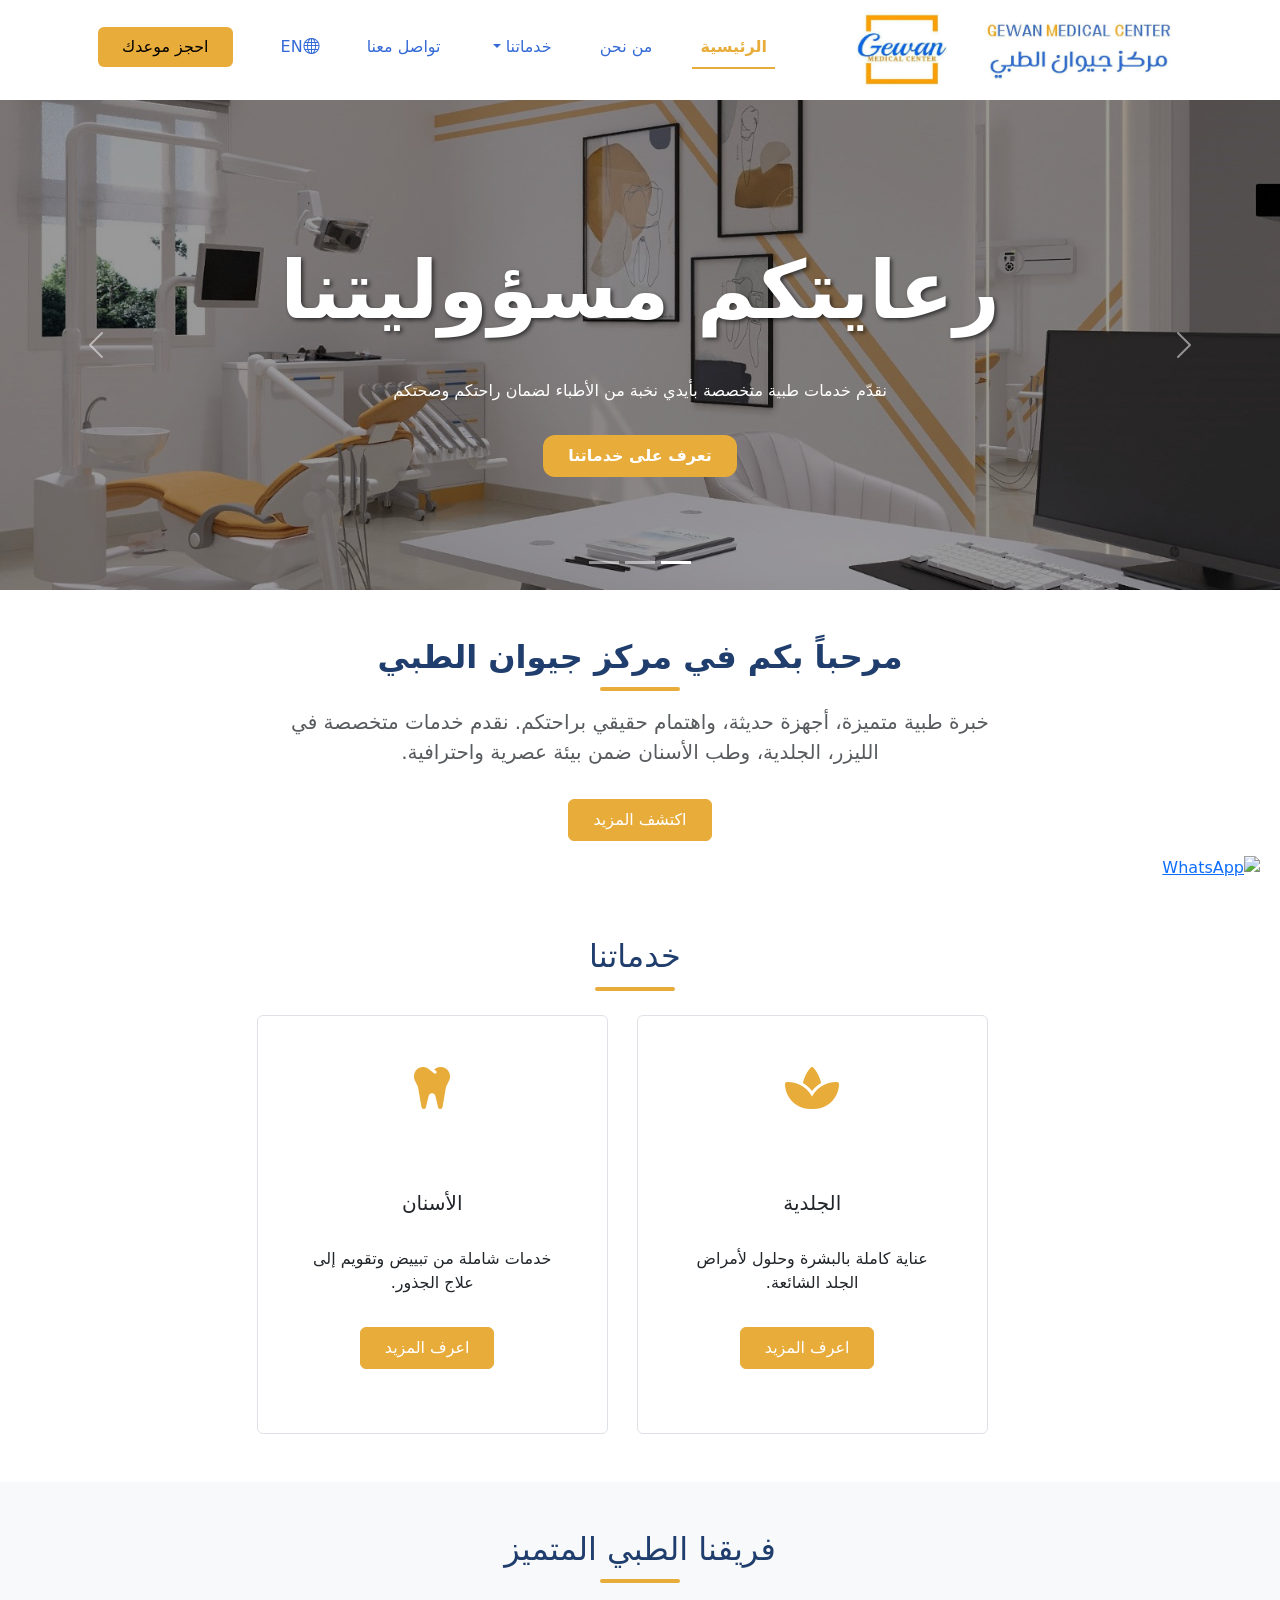
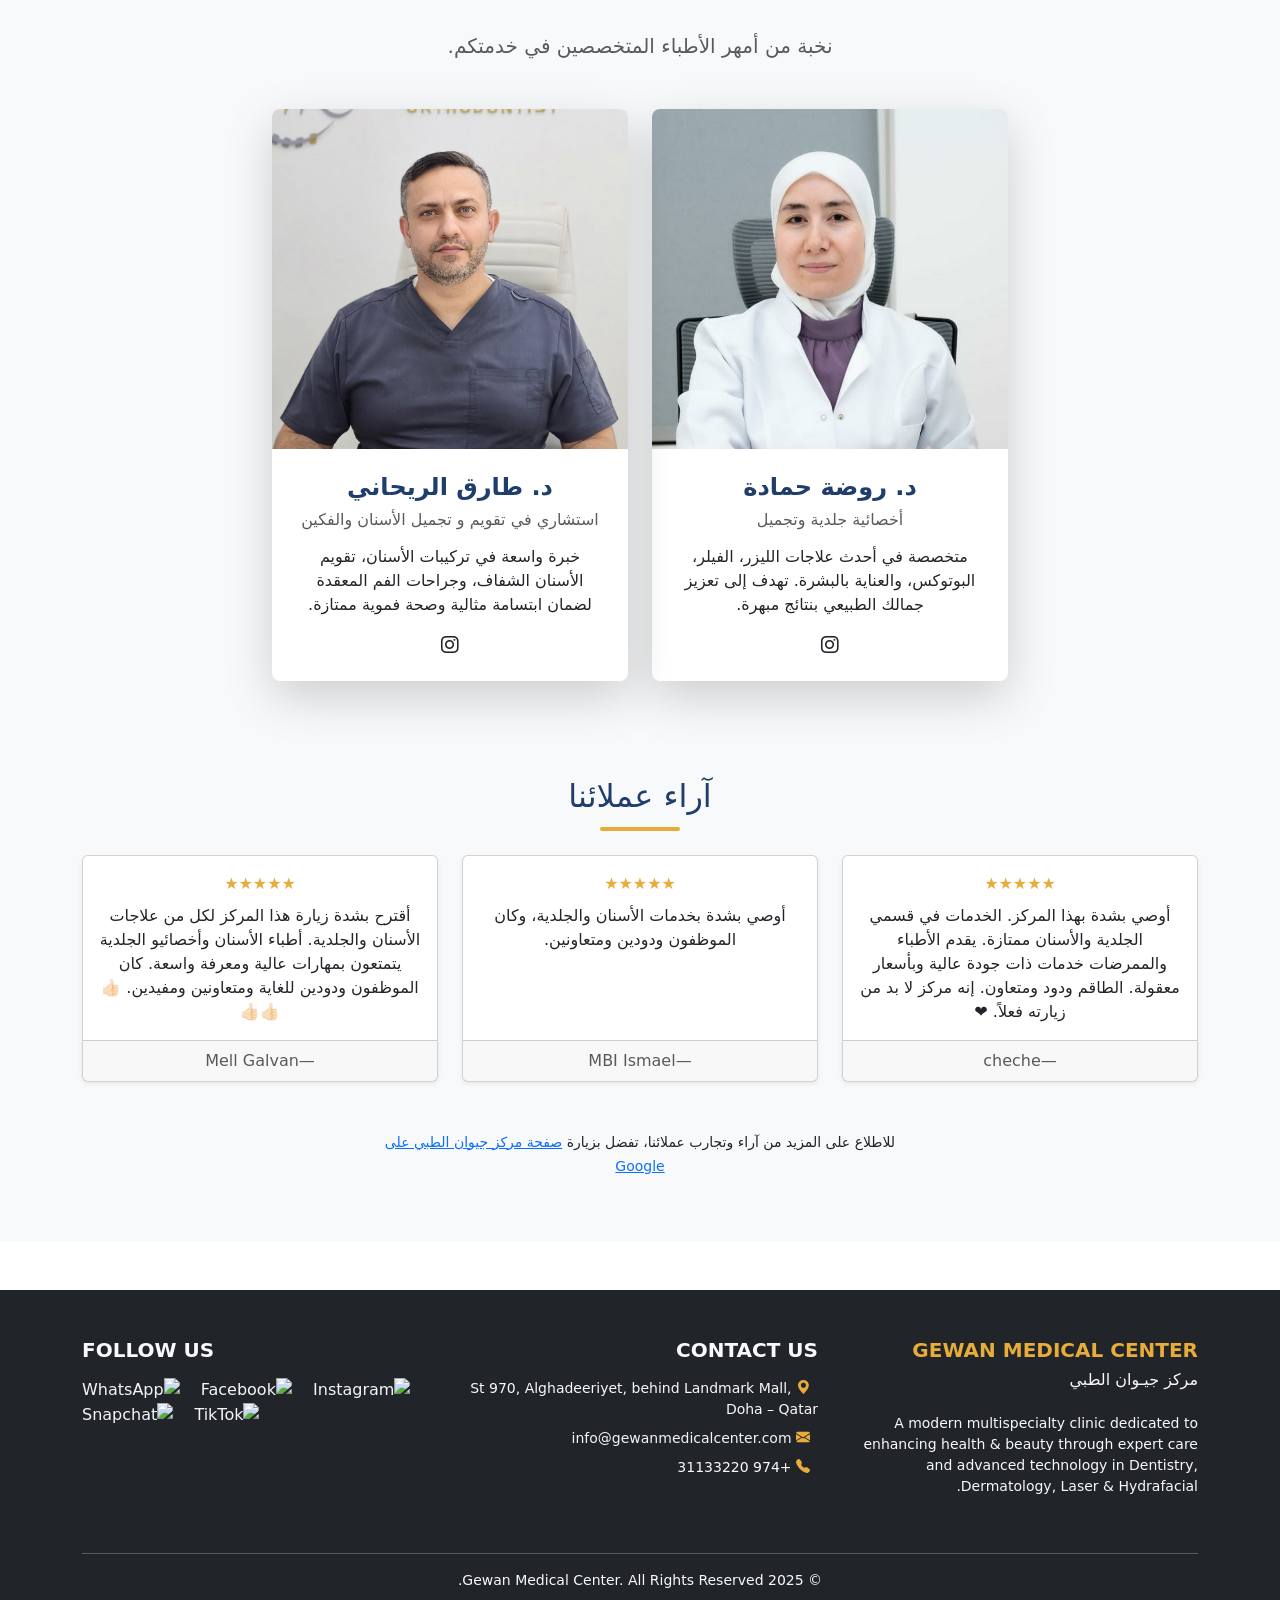
==== commit 836bab27: "Update index.html" ====
--- a/docs/index.html
+++ b/docs/index.html
@@ -8,6 +8,7 @@
 <link rel="stylesheet" href="https://cdnjs.cloudflare.com/ajax/libs/font-awesome/6.4.2/css/all.min.css">
 <link href="https://cdn.jsdelivr.net/npm/bootstrap@5.3.8/dist/css/bootstrap.min.css" rel="stylesheet" integrity="sha384-sRIl4kxILFvY47J16cr9ZwB07vP4J8+LH7qKQnuqkuIAvNWLzeN8tE5YBujZqJLB" crossorigin="anonymous">
     <link href="assets/style.css" rel="stylesheet">
+     <link rel="icon" href="images/Gewan Main Logo.png" type="image/x-icon" />
     <script src="https://cdn.jsdelivr.net/npm/bootstrap@5.3.8/dist/js/bootstrap.bundle.min.js" integrity="sha384-FKyoEForCGlyvwx9Hj09JcYn3nv7wiPVlz7YYwJrWVcXK/BmnVDxM+D2scQbITxI" crossorigin="anonymous"></script>
 </head>
 <a href="https://wa.me/97431133220" 
@@ -284,8 +285,7 @@
           St 970, Alghadeeriyet, behind Landmark Mall, Doha – Qatar
         </p>
         <p class="small mb-2"><i class="bi bi-envelope-fill text-warning me-2"></i>
-          <a href="mailto:Gewan.mc@gmail.com" class="text-light">Gewan.mc@gmail.com</a>
-        </p>
+ <a href="mailto:info@gewanmedicalcenter.com">info@gewanmedicalcenter.com</a>        </p>
         <p class="small"><i class="bi bi-telephone-fill text-warning me-2"></i>
           <a href="tel:+97431133220" class="text-light">+974 31133220</a>
         </p>
@@ -328,4 +328,6 @@
 </footer>
 
 </body>
-</html>+
+</html>
+
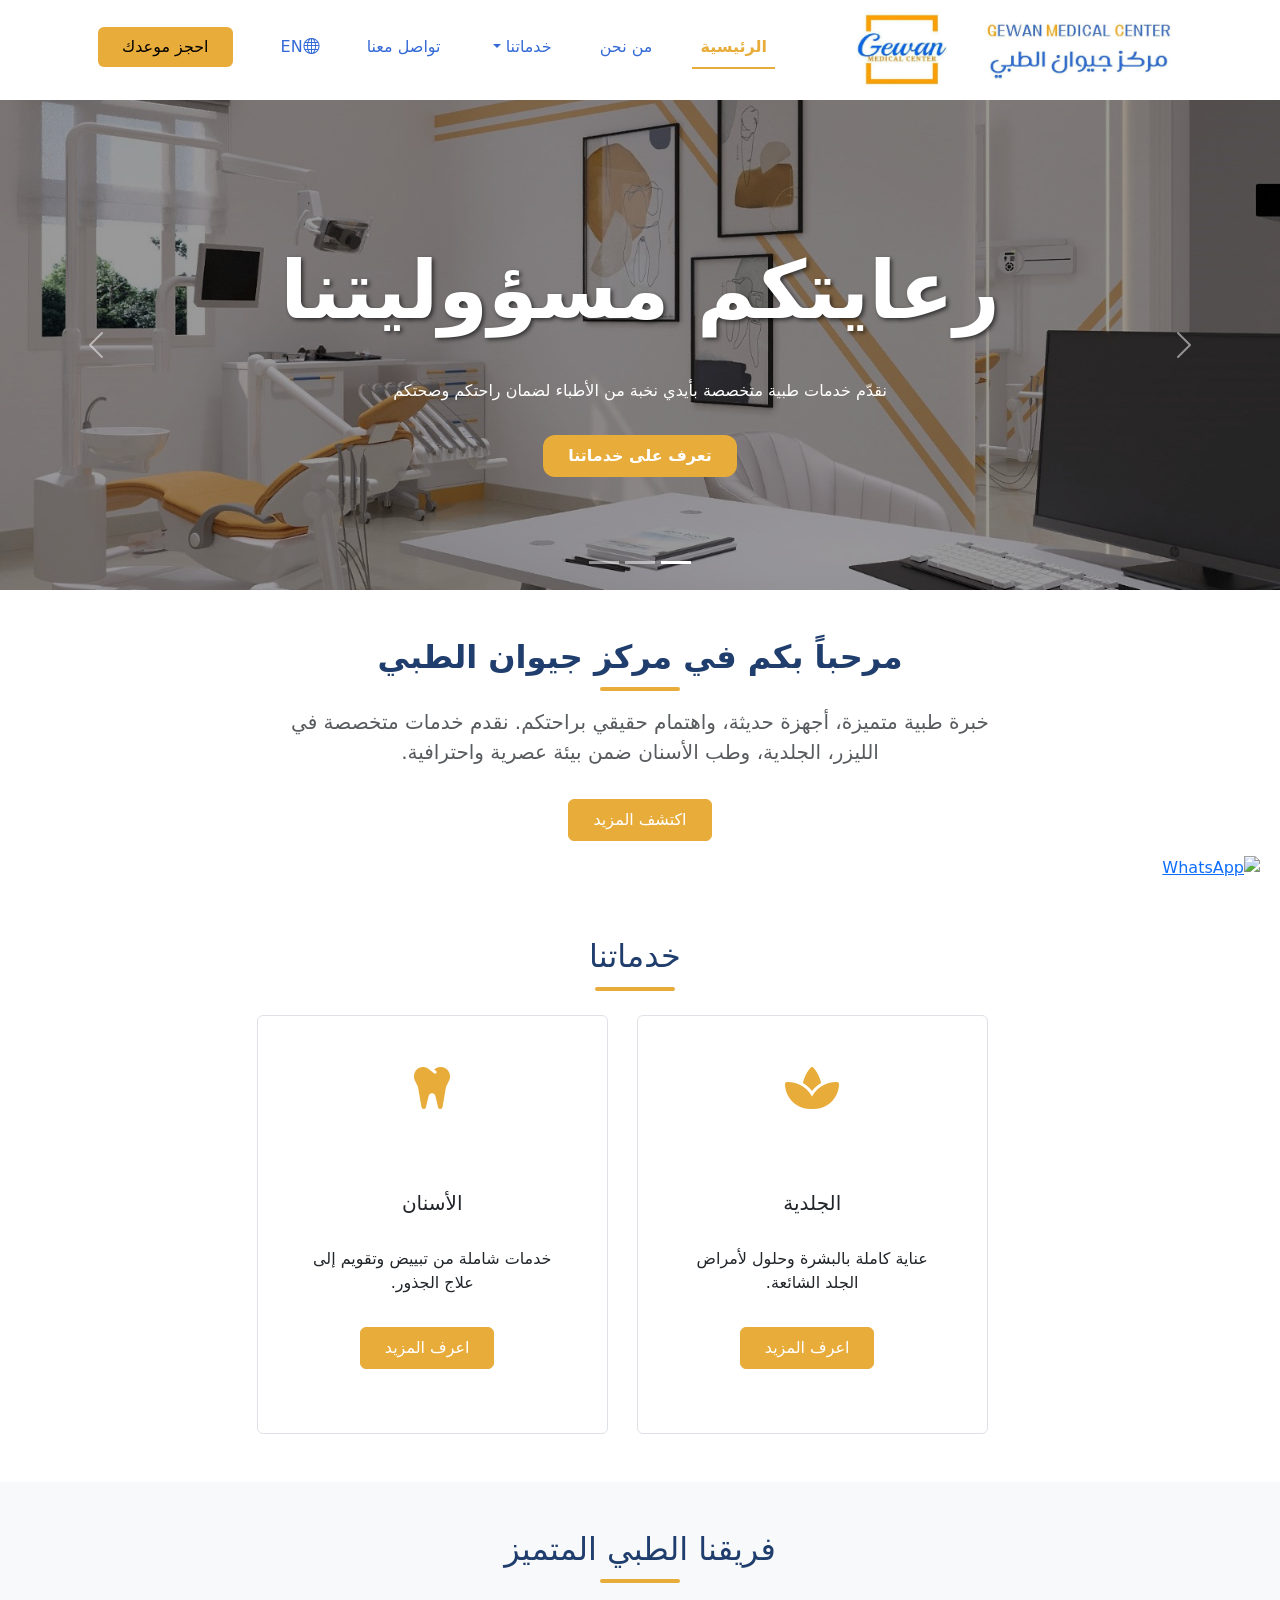
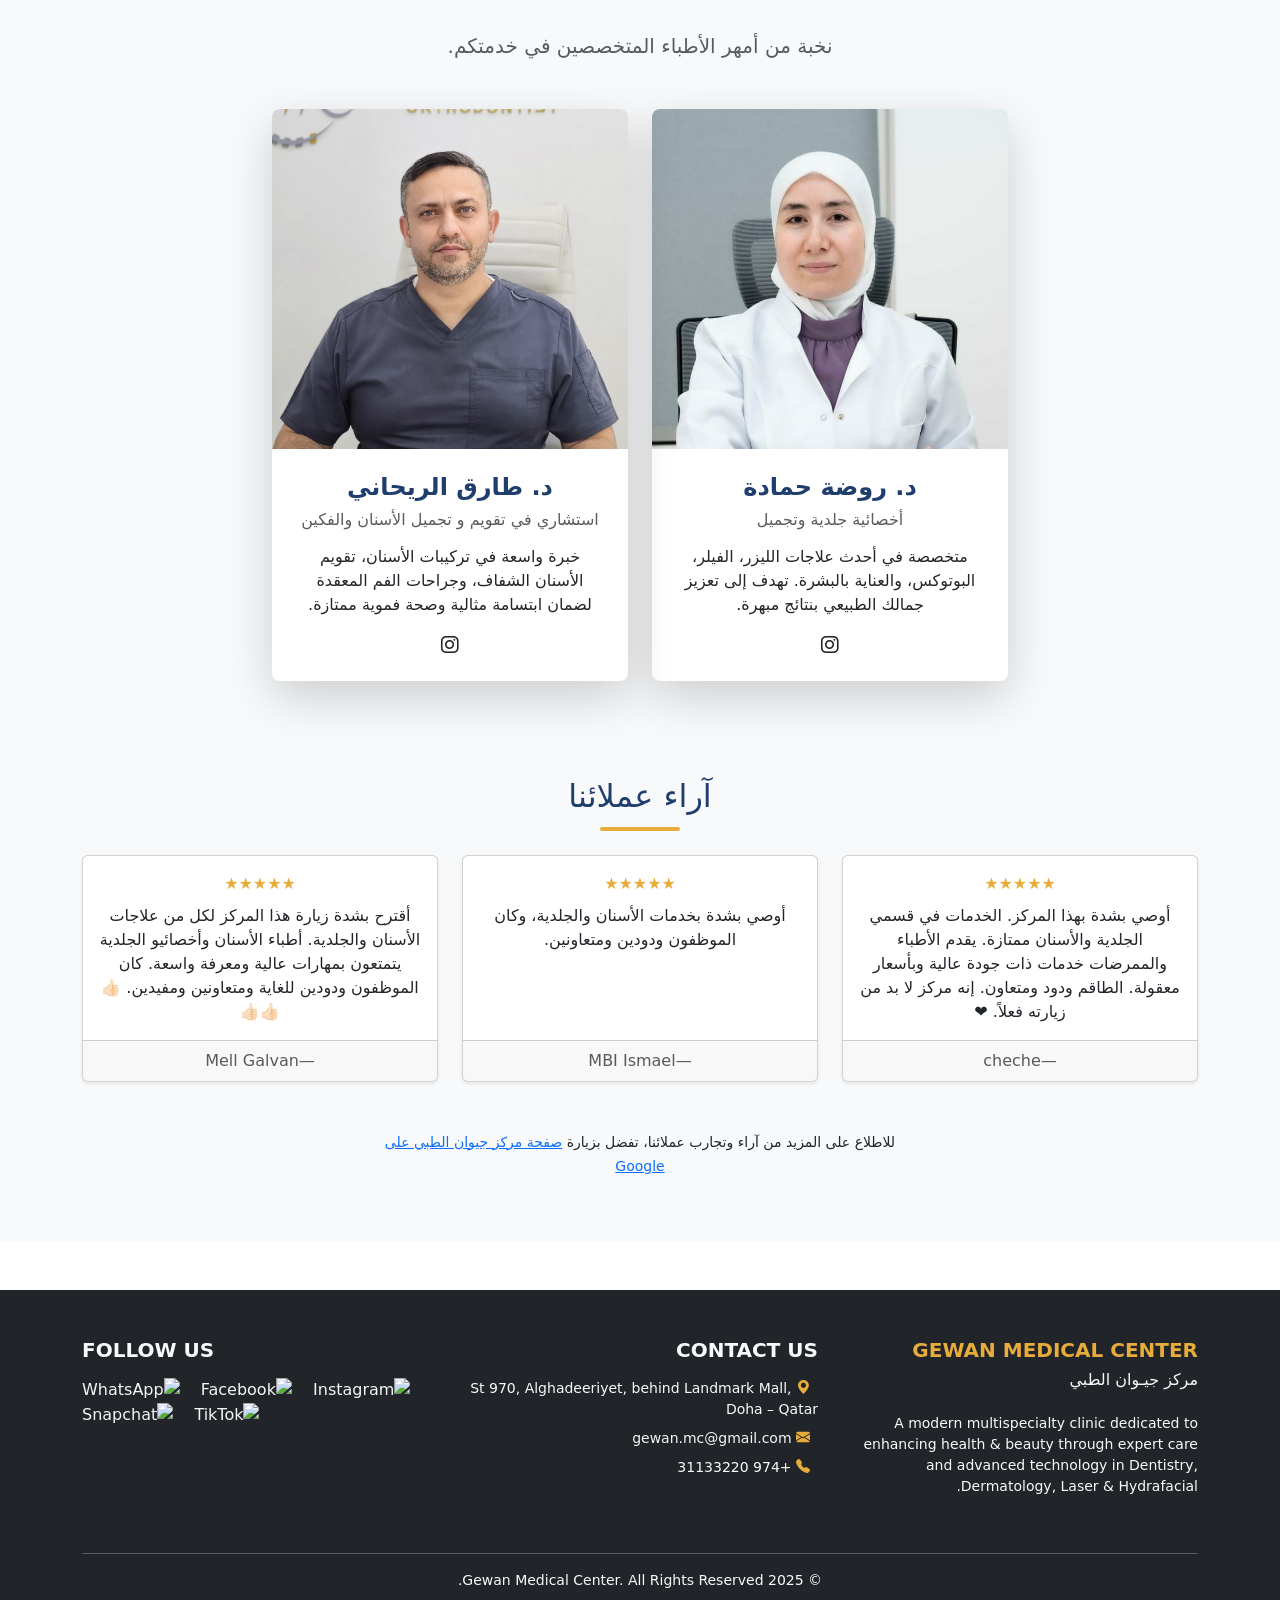
==== commit 73a3958e: "Update schema and site-wide metadata for all pages" ====
--- a/docs/index.html
+++ b/docs/index.html
@@ -3,13 +3,39 @@
 <head>
     <meta charset="UTF-8">
     <meta name="viewport" content="width=device-width, initial-scale=1.0">
-    <title>Gewan Medical Center</title>
+   <title>مركز جيوان الطبي | عيادة جلدية وتجميل أسنان في الدوحة قطر</title>
+<meta name="description" content="مركز طبي متميز في الدوحة يقدم خدمات الجلدية والتجميل بالليزر، وطب وجراحة الأسنان. احجز استشارتك اليوم في مركز جيوان.">
         <link rel="stylesheet" href="https://cdn.jsdelivr.net/npm/bootstrap-icons@1.11.3/font/bootstrap-icons.css">
 <link rel="stylesheet" href="https://cdnjs.cloudflare.com/ajax/libs/font-awesome/6.4.2/css/all.min.css">
 <link href="https://cdn.jsdelivr.net/npm/bootstrap@5.3.8/dist/css/bootstrap.min.css" rel="stylesheet" integrity="sha384-sRIl4kxILFvY47J16cr9ZwB07vP4J8+LH7qKQnuqkuIAvNWLzeN8tE5YBujZqJLB" crossorigin="anonymous">
     <link href="assets/style.css" rel="stylesheet">
      <link rel="icon" href="images/Gewan Main Logo.png" type="image/x-icon" />
     <script src="https://cdn.jsdelivr.net/npm/bootstrap@5.3.8/dist/js/bootstrap.bundle.min.js" integrity="sha384-FKyoEForCGlyvwx9Hj09JcYn3nv7wiPVlz7YYwJrWVcXK/BmnVDxM+D2scQbITxI" crossorigin="anonymous"></script>
+<meta name="google-site-verification" content="YVQt3kg7IADbVFup4-ZgAWRgWspWjRuXb9QUVLt7lsE" />
+<link rel="alternate" hreflang="ar" href="https://gewanmedicalcenter.com/index.html" />
+<link rel="alternate" hreflang="en" href="https://gewanmedicalcenter.com/index-en.html" />
+<link rel="alternate" hreflang="x-default" href="https://gewanmedicalcenter.com/" />
+<script type="application/ld+json">
+{
+  "@context": "https://schema.org",
+  "@type": "MedicalClinic",
+  "name": "Gewan Medical Center - مركز جيوان الطبي",
+  "url": "https://gewanmedicalcenter.com/",
+  "logo": "https://gewanmedicalcenter.com/assets/logo.png",
+  "image": "https://gewanmedicalcenter.com/assets/logo.png",
+  "medicalSpecialty": [
+    "Dermatology",
+    "Dentistry",
+    "Orthodontics"
+  ],
+  "address": {
+    "@type": "PostalAddress",
+    "addressLocality": "Doha",
+    "addressCountry": "QA"
+  },
+  "availableLanguage": ["Arabic", "English"]
+}
+</script>
 </head>
 <a href="https://wa.me/97431133220" 
    class="whatsapp-float" 
@@ -285,7 +311,7 @@
           St 970, Alghadeeriyet, behind Landmark Mall, Doha – Qatar
         </p>
         <p class="small mb-2"><i class="bi bi-envelope-fill text-warning me-2"></i>
- <a href="mailto:info@gewanmedicalcenter.com">info@gewanmedicalcenter.com</a>        </p>
+ <a href="mailto:gewan.mc@gmail.com">gewan.mc@gmail.com</a>        </p>
         <p class="small"><i class="bi bi-telephone-fill text-warning me-2"></i>
           <a href="tel:+97431133220" class="text-light">+974 31133220</a>
         </p>
